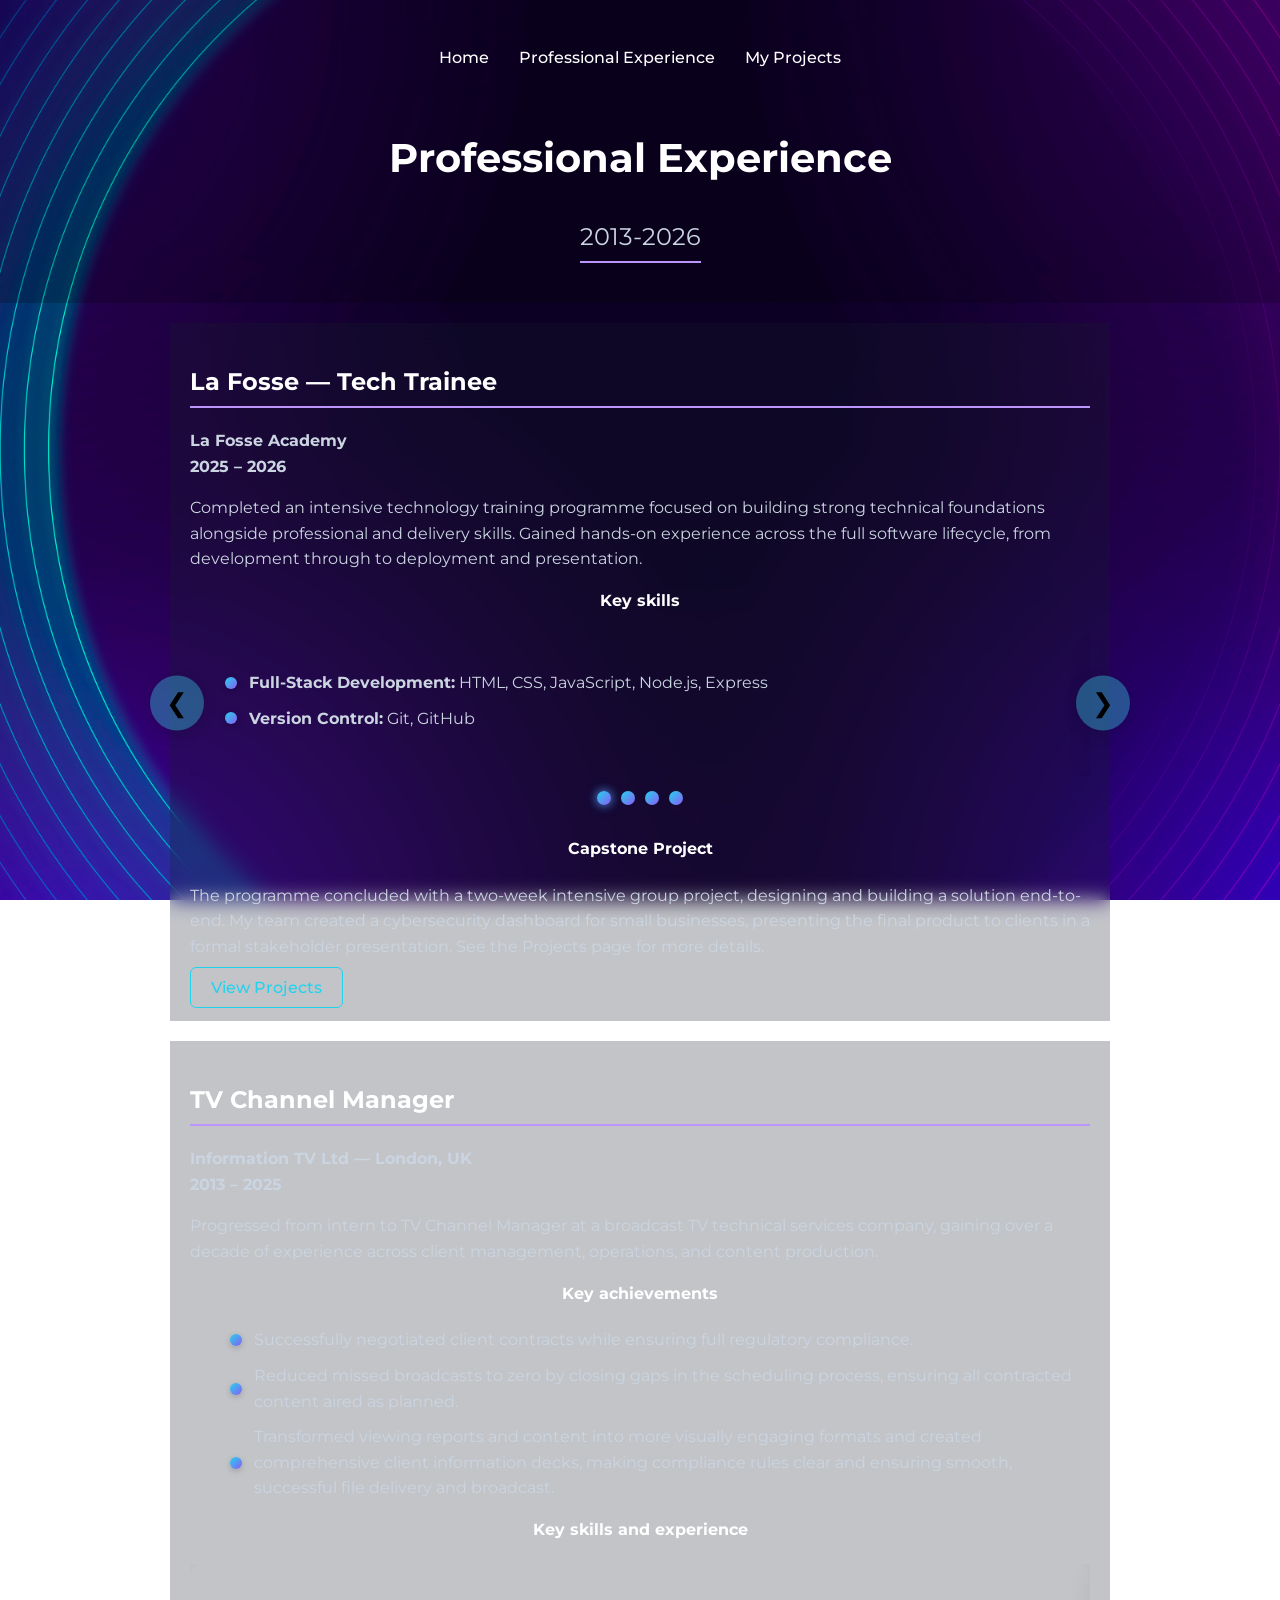
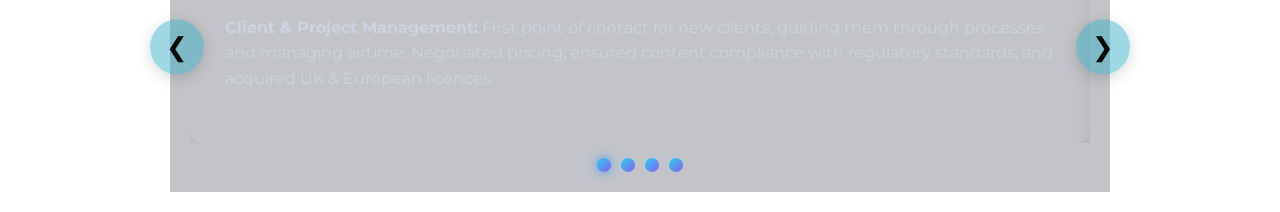
==== cv.html @ b6e808f5 "added html, js and css files and images" ====
<link rel="stylesheet" href="style.css">
<!DOCTYPE html>

<html lang="en">
   
    <head>
        <meta charset="UTF-8">
        <meta name="viewport" content="width=device-width, initial-scale=1.0">
        <title> Maisie Bishop </title>
        <script src="index.js" defer></script>
        <link rel ="icon" href="img/micon.ico" type="image/x-icon">
        <meta name="description" content="Learn more about Maisie Bishop.">
        <meta name="author" content="Maisie Bishop">
         <meta name="keywords" content="About Maisie, Professional Experience and more">
    </head>
  <!--- NAVIGATION BAR --->  
   <header class="hero hero--small">

<nav>
<ul>
<li><a href="/Personal-HTML-CSS-website/home.html">Home</a></li>
<li><a href="/Personal-HTML-CSS-website/cv.html">Professional Experience</a></li>
<li><a href="/Personal-HTML-CSS-website/projects.html">My Projects</a></li>
</ul>
</nav>
<div class="hero-content">

<h1>Professional Experience</h1>

<h2>2013-2026</h2>

</div>
</header>

            <!--- MAIN CONTENT/TITLE --->
    <main>
        <body>
            <!-- <section id="intro">
            <div class="Heading">
            
            <h1><strong>Professional Experience</strong></h1>
            <h3> <em>2013-2026</em></h3>

        
            </div> -->

           
<div class="container">
    <article class="role">
    <h2><strong>La Fosse — Tech Trainee</strong></h2>
    <p class="role-meta">
      <strong>La Fosse Academy<br>
       <span>2025 – 2026</span></strong>
    </p>

    <p>
      Completed an intensive technology training programme focused on building strong
      technical foundations alongside professional and delivery skills. Gained hands-on
      experience across the full software lifecycle, from development through to deployment
      and presentation.
    </p>

<h4>Key skills</h4>

<div class="timeline-carousel">
  <div class="carousel-viewport">
    <div class="carousel-track">
      <div class="experience-card">
        <li><strong>Full-Stack Development:</strong> HTML, CSS, JavaScript, Node.js, Express</li>
        <li><strong>Version Control:</strong> Git, GitHub</li>
      </div>
      <div class="experience-card">
        <li><strong>Data Analytics:</strong> SQL, Python</li>
        <li><strong>Data Visualisation:</strong> Excel, Tableau</li>
      </div>
      <div class="experience-card">
        <li><strong>Data &amp; Architecture Fundamentals:</strong> Data architecture, solutions architecture principles</li>
        <li><strong>DevOps &amp; Cloud:</strong> Docker, AWS</li>
      </div>
      <div class="experience-card">
        <li><strong>Agile Delivery:</strong> Working in Agile teams, sprint planning and collaboration</li>
        <li><strong>Project Management &amp; Change:</strong> Planning, coordination, adapting to evolving requirements</li>
      </div>
    </div>
  </div>

  <!-- carousel buttons -->
  <button class="carousel-btn prev">&#10094;</button>
  <button class="carousel-btn next">&#10095;</button>

  <!-- pagination dots -->
  <div class="pagination-dots"></div>
</div>
<br>

<h4>Capstone Project</h4>
    <p>
      The programme concluded with a two-week intensive group project, designing and building
      a solution end-to-end. My team created a cybersecurity dashboard for small businesses,
      presenting the final product to clients in a formal stakeholder presentation. See the Projects page for more details.
    </p>
    <a href="/projects.html" class="btn-secondary">View Projects</a>

</article>
</div>

<div class="container">
  <article class="role">
    <h2>TV Channel Manager</h2>
    <p class="role-meta">
     <strong>Information TV Ltd — London, UK<br>
      <span>2013 – 2025</span></strong>
    </p>

    <p>
      Progressed from intern to TV Channel Manager at a broadcast TV technical services company,
      gaining over a decade of experience across client management, operations, and content production.
    </p>

    <h4>Key achievements</h4>
    <ul>
      <li>Successfully negotiated client contracts while ensuring full regulatory compliance.</li>
      <li>Reduced missed broadcasts to zero by closing gaps in the scheduling process, ensuring all contracted content aired as planned. </li>
      <li>Transformed viewing reports and content into more visually engaging formats and created comprehensive client information decks, making compliance rules clear and ensuring smooth, successful file delivery and broadcast.</li>
    </ul>

    <h4>Key skills and experience</h4>

 <div class="timeline-carousel">
  <div class="carousel-viewport">
    <div class="carousel-track">
      <div class="experience-card">
        <p>
          <strong>Client & Project Management:</strong> First point of contact for new clients, guiding them through processes and managing airtime. 
          Negotiated pricing, ensured content compliance with regulatory standards, and acquired UK & European licences.
        </p>
      </div>
      <div class="experience-card">
        
        <p>
          <strong>Broadcast Operations:</strong> Supported daily channel operations using Zeus and Phoenix7. Provided quality control to ensure timely, compliant broadcast delivery.
        </p>
      </div>
      <div class="experience-card">
  
        <p>
          <strong>Content Creation & Marketing:</strong> Created pitch decks, wrote and designed the company website in WordPress, and provided voice-over for adverts and promos.
        </p>
      </div>
      <div class="experience-card">
        <p>
          <strong>Office Operations:</strong> Maintained office efficiency, liaised with building management, and ensured staff were updated on essential information.
        </p>
      </div>
    </div>
  </div>

  <!-- carousel buttons -->
  <button class="carousel-btn prev">&#10094;</button>
  <button class="carousel-btn next">&#10095;</button>

  <!-- pagination dots -->
  <div class="pagination-dots"></div>
</div>

  </article>
  </div>

<script src="cv.js"></script>
          
     </body>
---- style.css ----
@import url("https://fonts.googleapis.com/css2?family=Montserrat&display=swap");

/* ===============================
   COLOUR SYSTEM
================================ */

:root{

--bg-main:#0F172A;
--bg-section:#1E293B;
--bg-light:#e5e7eb;

--text-heading:#F1F5F9;
--text-body:#CBD5E1;
--text-dark:#111827;

--accent-primary:#22D3EE;
--accent-primary-hover:#06B6D4;

--accent-secondary:#8B5CF6;

--border-subtle:#334155;

}

/* ===============================
   BODY
================================ */

body {

font-family: Montserrat, sans-serif;

background-image: url("img/background3.jpg");
background-size: cover;
background-position: center;
background-attachment: fixed;

color: var(--text-heading);

margin: 0;
padding: 0;
line-height: 1.6;

}

body::before {

content: "";

position: fixed;
inset: 0;

background: rgba(33, 41, 61, 0);

z-index: -1;

}

/* ===============================
   HEADINGS
================================ */

h1,h2,h3,h4,h5{
color:#ffffff;
}

h1{
text-align:center;
font-size:xx-large;
margin-top:40px;
}

h2{
border-bottom:2px solid #bd94fb;
padding-bottom:5px;
}

h3{
text-align:center;
margin-top:20px;
}

h4{
text-align:center;
margin-top:5px;
}

/* ===============================
   HERO
================================ */
.hero {
  position: relative;
  min-height: 50vh; /* slightly taller for layout */
  /* background-image: url("img/header.png"); */
  background-size: cover;
  background-position: center;
  display: flex;
  flex-direction: column; /* keeps nav at top, hero-content below */
  justify-content: flex-start; /* start from top */
  color: var(--text-heading);
}

/* optional overlay to darken background for readability */
.hero::before {
  content: "";
  position: absolute;
  inset: 0;
  background: rgba(0, 0, 0, 0.2);
  z-index: 0;
  pointer-events: none;
}

.hero--small {
  min-height: auto;          /* remove forced height */
  padding: 20px 8px;         /* small top/bottom padding */
  display: flex;
  justify-content: center;    /* horizontal centering */
  align-items: center;        /* vertical centering */
  text-align: center;         /* center text */
}

/* hero-content stacked and compact */
.hero--small .hero-content {
  flex-direction: column !important;  /* stacked layout */
  align-items: center;
  justify-content: center;
  margin: 0;
  gap: 8px;  /* smaller space between headings and paragraph */
  padding: 0; /* remove extra padding */
}

/* Optional: reduce text size for smaller hero */
.hero--small .hero-content h1 {
  font-size: clamp(2rem, 4vw, 2.5rem);
  white-space: normal;  /* allow wrapping if needed */
}

.hero--small .hero-content h2 {
  font-size: clamp(1rem, 2.5vw, 1.5rem);
}

.hero--small .hero-content p {
  font-size: 1rem;
  max-width: 400px;
}

/* ===============================
   NAV
================================ */
.hero nav {
  position: relative;
  z-index: 2;
  padding: 25px 8%;
  backdrop-filter: blur(6px);
}

nav ul {
  list-style: none;
  display: flex;
  gap: 30px;
  justify-content: center;
  padding: 0;
  margin: 0;
}

nav a {
  text-decoration: none;
  color: white;
  font-weight: 500;
  transition: color 0.2s ease;
}

nav a:hover {
  color: var(--accent-primary);
}

/* ===============================
   HERO CONTENT (text + image)
================================ */
.hero-content {
  position: relative;
  z-index: 2;
  display: flex;
  flex-direction: row;       /* side by side */
  align-items: center;       /* vertical center */
  justify-content: space-between; /* pushes text left, image right */
  width: 100%;               /* fill full width of hero */
  max-width: 1200px;         /* optional: limits content stretch */
  margin: 0 auto;            /* centers the content block */
  padding: 80px 8%;          /* adds space from edges */
  gap: 60px;                 /* extra space between text and image */
}

/* text column */
.hero-text {
  flex: 1;
  max-width: 600px;          /* prevents text from taking full half-width */
}

/* image column */
.hero-image {
  flex: 1;
  display: flex;
  justify-content: flex-end; /* keeps image to the right */
  align-items: center;
  position: relative;
  max-width: 500px;          /* optional to limit image width */
}

.hero-image img {
  max-width: 100%;
  height: auto;
  border-radius: 12px;
  box-shadow: 0 10px 30px rgba(0,0,0,0.3);
}

/* subtle glow */
.hero-image::before {
  content: "";
  position: absolute;
  width: 350px;
  height: 350px;
  border-radius: 50%;
  background: radial-gradient(circle, rgba(34,211,238,0.25) 0%, rgba(139,92,246,0.15) 70%, transparent 100%);
  filter: blur(80px);
  z-index: -1;
  top: 50%;
  right: -50px;
  transform: translateY(-50%);
  pointer-events: none;
}

/* ===============================
   HEADINGS
================================ */
.hero h1 {
  font-size: clamp(2.8rem, 5vw, 4rem);
  margin-bottom: 10px;
  line-height: 1.1;
  color: white; /* match nav */
  white-space: nowrap;
}

.hero h2 {
  font-weight: 400;
  color: var(--text-body);
  margin-bottom: 20px;
}

.hero p {
  color: #e5e7eb; /* light text for readability */
  margin-bottom: 30px;
  font-size: 1.1rem;
  max-width: 520px;
}

/* ===============================
   RESPONSIVE
================================ */
@media (max-width: 900px) {
  .hero-content {
    flex-direction: column; /* stack text + image */
    text-align: center;
  }

  .hero-image {
    margin-top: 30px;
  }

  .hero-image::before {
    width: 250px;
    height: 250px;
    right: 0;
    top: 50%;
    transform: translateY(-50%);
  }

  .hero-text h1,
  .hero-text h2,
  .hero-text p {
    text-align: center;
    white-space: normal;
  }
}

/* ===============================
   BUTTONS
================================ */

.hero-buttons {
display: flex;
gap: 15px;
flex-wrap: wrap;
}

.btn-primary {
background: var(--accent-primary);
color: var(--bg-main);
padding: 10px 20px;
border-radius: 6px;
text-decoration: none;
font-weight: 500;
transition: background 0.2s ease;
}

.btn-primary:hover {
background: var(--accent-primary-hover);
}

.btn-secondary {
background: transparent;
border: 1px solid var(--accent-primary);
color: var(--accent-primary);
padding: 10px 20px;
border-radius: 6px;
text-decoration: none;
font-weight: 500;
transition: all 0.2s ease;
}

.btn-secondary:hover {
background: var(--accent-primary);
color: var(--bg-main);
}

/* ===============================
   CONTAINERS
================================ */

.container{
width:80%;
max-width:900px;
margin:20px auto;
/* background-color:var(--bg-light); */
/* border:2px solid #22505f; */
padding:20px;
}

.quotes{
text-align:center;
width:80%;
max-width:900px;
margin:20px auto;
/* background-color:var(--bg-light); */
/* border:2px solid #22505f; */
padding:20px;
}

.container::before {

content: "";

position: fixed;
inset: 0;

background: rgba(25, 31, 46, 0.263);

z-index: -1;

}

.quotes::before {

content: "";

position: fixed;
inset: 0;

background: rgba(25, 31, 46, 0.263);

z-index: -1;

}

/* ===============================
   FOOTER
================================ */

footer{

text-align:center;
background-color:#22505f;
padding:10px;
font-size:14px;
color:var(--bg-light);
margin-top:40px;

}

/* ===============================
   IMAGES
================================ */

img{

display:block;
margin:5px auto;
max-width:100%;
height:auto;

background-color:var(--bg-light);
box-shadow:5px 5px 15px rgba(0,0,0,0.3);

}

/* ===============================
   LISTS   
================================ */

ul li:not(nav ul li) {
  list-style: none; /* remove default bullets */
  position: relative;
  padding-left: 24px; /* space for custom bullet */
  margin-bottom: 10px;
}

/* Custom bullet */
ul li:not(nav ul li)::before {
  content: '';
  position: absolute;
  left: 0;
  top: 50%;
  transform: translateY(-50%);
  width: 12px;
  height: 12px;
  border-radius: 50%;
  background: linear-gradient(135deg, #22D3EE, #8B5CF6);
  box-shadow: 0 2px 6px rgba(0,0,0,0.2);
}


/* ===============================
   EXPERIENCE SECTION
================================ */

#experience{
margin-top:40px;
}

#experience article.role{

margin-bottom:40px;
padding:20px;

border:2px solid #22505f;
border-radius:10px;

background-color:var(--bg-light);

}

#experience .role-meta{

text-align:center;
font-style:italic;
color:#6b7280;
margin-bottom:15px;

}

#experience ul{

list-style:none;
padding-left:0;
margin:20px 0;

}

#experience ul li{

border:1px solid #1f3f4b;
border-radius:5px;
padding:8px 12px;
margin-bottom:10px;

background-color:var(--bg-light);

}

.container,
.quotes,
#experience article.role {

/* background: rgba(30,41,59,0.85); */

/* border: 1px solid var(--border-subtle); */

border-radius: 12px;

backdrop-filter: blur(10px);

color: var(--text-body);

}

/* ===============================
   VIDEO
================================ */

video{
display:block;
margin:20px auto;
}

/* ===============================
   CAROUSEL
================================ */

.experience{
max-width:700px;
margin:auto;
padding:20px 20px;
text-align:center;
}

.timeline-carousel{
display: flex;
  flex-direction: column; /* stack children vertically */
  align-items: center;    /* center horizontally */
  position: relative;
}

.carousel-viewport{
 width: 100%;
  overflow: hidden;
  position: relative;
  display: flex;   
}

.carousel-track{
display:flex;
transition:transform .5s ease;
}

.experience-card{

min-width:100%;
/* background:#f7f7f7; */

padding:35px;
border-radius:14px;

box-shadow:0 8px 25px rgba(0,0,0,.08);

text-align:left;
box-sizing:border-box;

}

.experience-card li {
  list-style: none;       /* ensure no default bullet */
  position: relative;
  padding-left: 24px;
  margin-bottom: 10px;
}

/* custom bullet inside experience cards */
.experience-card li::before {
  content: '';
  position: absolute;
  left: 0;
  top: 50%;
  transform: translateY(-50%);
  width: 12px;
  height: 12px;
  border-radius: 50%;
  background: linear-gradient(135deg, #22D3EE, #8B5CF6);
  box-shadow: 0 2px 6px rgba(0,0,0,0.2);
}

/* arrows */

.carousel-btn{

position:absolute;
  top: 40%;                  /* center vertically relative to viewport */
  transform: translateY(-50%); /* truly center the button */
background:rgba(49, 171, 198, 0.467);
border:none;

font-size:26px;
cursor:pointer;

padding:12px 16px;
border-radius:50%;

box-shadow:0 4px 15px rgba(0,0,0,.15);

z-index:5;

}

.prev{left:-40px;}
.next{right:-40px;}

/* dots */

.timeline-carousel .pagination-dots {
  display: flex;
  justify-content: center;
  gap: 10px;
  margin-top: 15px;

  /* Force dots below everything */
  clear: both;
  width: 100%;
  position: relative;
  z-index: 5;
}

.timeline-carousel .dot {
  width: 14px;
  height: 14px;
  border-radius: 50%;
  background: linear-gradient(135deg, #22D3EE, #8B5CF6);
  cursor: pointer;
  transition: transform 0.3s ease, box-shadow 0.3s ease;
}

.timeline-carousel .dot.active {
  
  box-shadow: 0 0 12px rgba(34, 211, 238, 0.6), 0 0 8px rgba(139, 92, 246, 0.6);
}
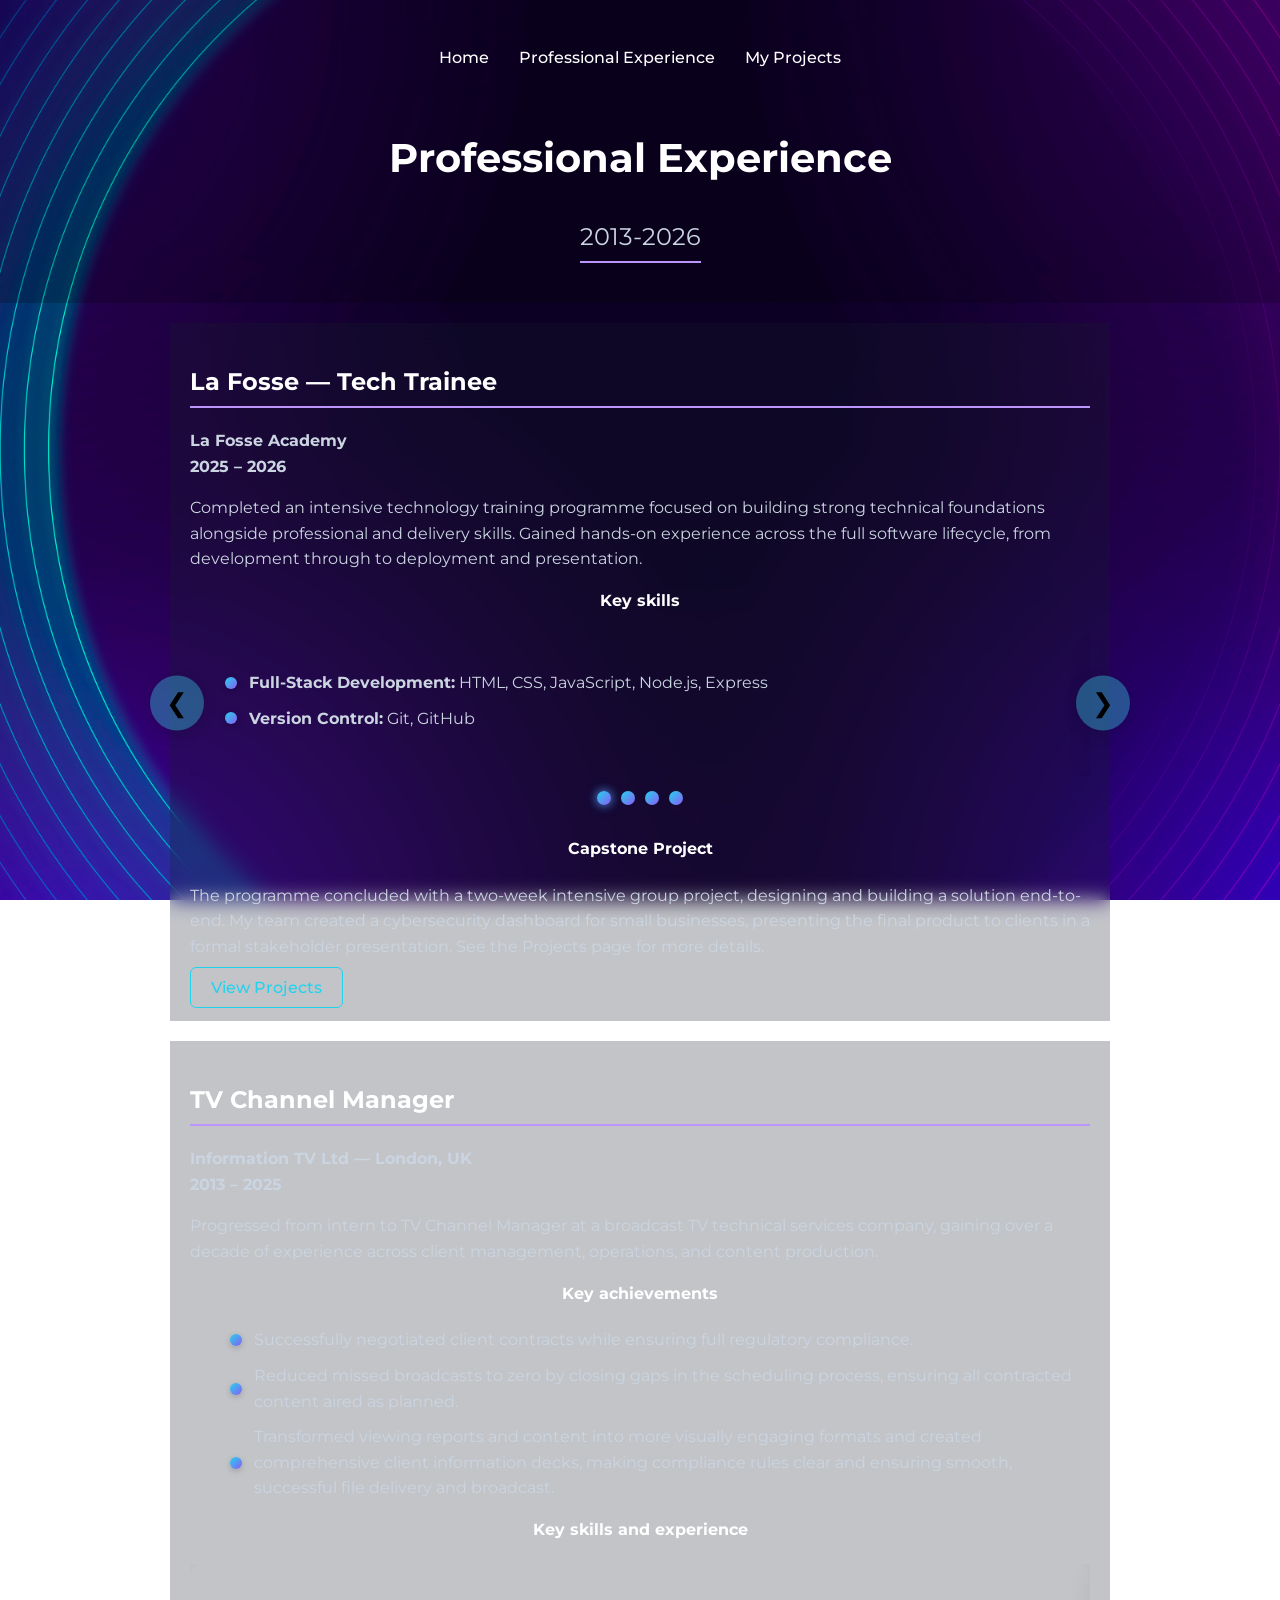
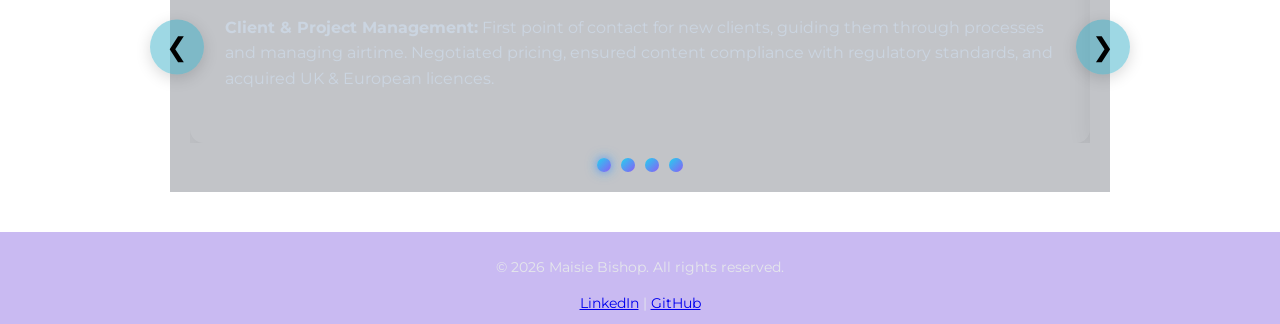
==== commit 3b8ad97c: "changed nav links and added footer" ====
--- a/cv.html
+++ b/cv.html
@@ -18,9 +18,9 @@
 
 <nav>
 <ul>
-<li><a href="/Personal-HTML-CSS-website/home.html">Home</a></li>
-<li><a href="/Personal-HTML-CSS-website/cv.html">Professional Experience</a></li>
-<li><a href="/Personal-HTML-CSS-website/projects.html">My Projects</a></li>
+<li><a href="/index.html">Home</a></li>
+<li><a href="/cv.html">Professional Experience</a></li>
+<li><a href="/projects.html">My Projects</a></li>
 </ul>
 </nav>
 <div class="hero-content">
@@ -168,4 +168,8 @@
 
 <script src="cv.js"></script>
           
-     </body>+     </body>
+
+     <footer>
+                <p>© 2026 Maisie Bishop. All rights reserved.</p> <a href="https://www.linkedin.com/in/maisie-bishop-5b286761/" target="_blank">LinkedIn</a> | <a href="https://github.com/Maisie90" target="_blank">GitHub</a>
+                </footer>
--- a/style.css
+++ b/style.css
@@ -621,4 +621,17 @@
 .timeline-carousel .dot.active {
   
   box-shadow: 0 0 12px rgba(34, 211, 238, 0.6), 0 0 8px rgba(139, 92, 246, 0.6);
-}+}
+
+/* =========================
+ FOOTER
+========================= */
+footer{
+text-align:center;
+background-color: #8867e274;
+padding:10px;       
+font-size:14px;
+color:var(--bg-light);
+margin-top:40px;
+}
+
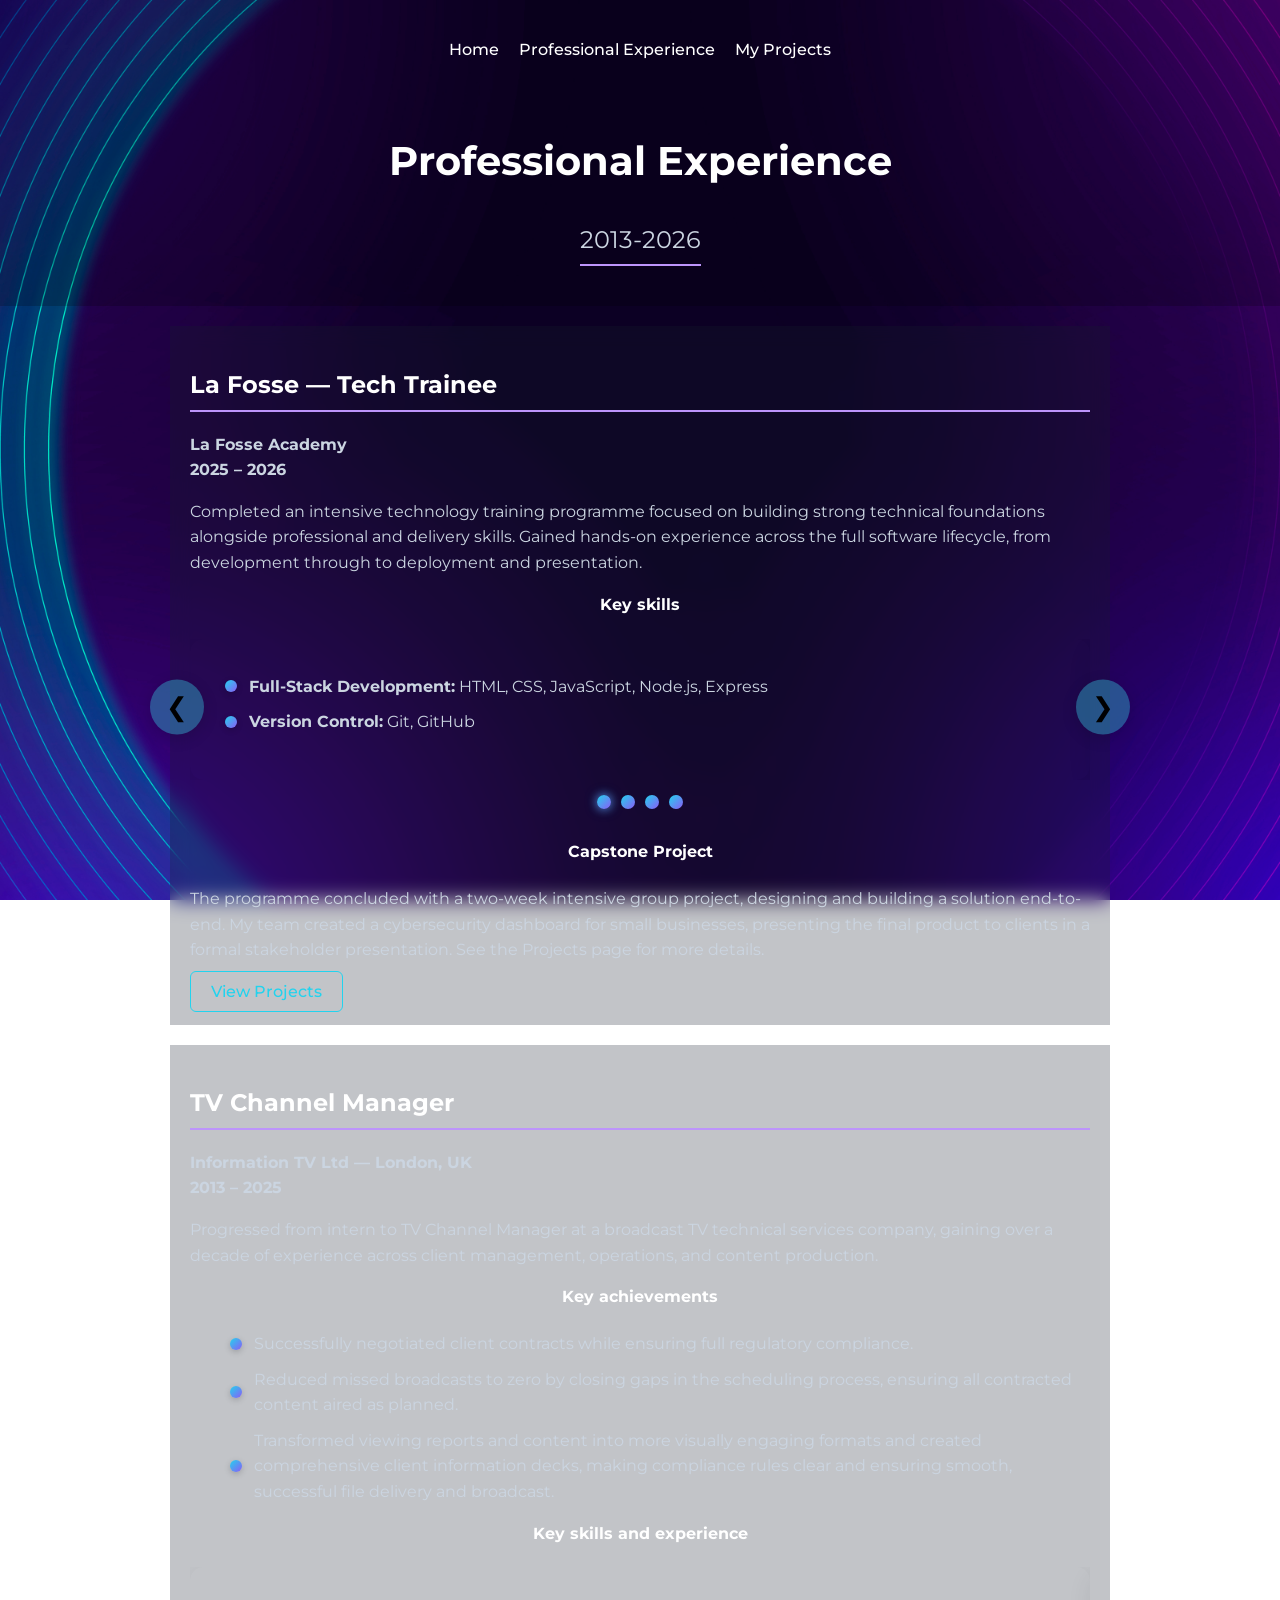
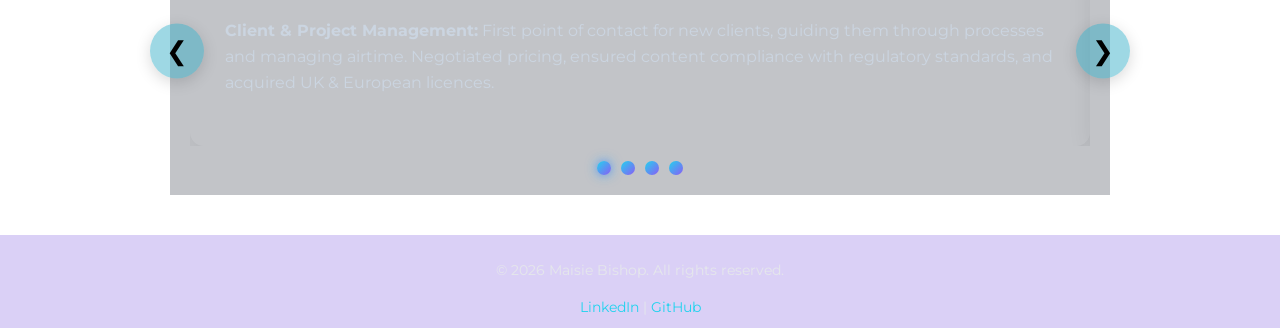
==== commit 6a256967: "fixing mobile nav display and carousel" ====
--- a/cv.html
+++ b/cv.html
@@ -17,6 +17,13 @@
    <header class="hero hero--small">
 
 <nav>
+
+       <input type="checkbox" id="nav-toggle" class="nav-toggle">
+  
+  <label for="nav-toggle" class="nav-toggle-label">
+    <span></span>
+  </label>
+  
 <ul>
 <li><a href="/index.html">Home</a></li>
 <li><a href="/cv.html">Professional Experience</a></li>
--- a/style.css
+++ b/style.css
@@ -57,6 +57,11 @@
 
 }
 
+/* Prevent horizontal overflow on mobile */
+html, body {
+  overflow-x: hidden;
+}
+
 /* ===============================
    HEADINGS
 ================================ */
@@ -91,18 +96,13 @@
 ================================ */
 .hero {
   position: relative;
-  min-height: 50vh; /* slightly taller for layout */
-  /* background-image: url("img/header.png"); */
   background-size: cover;
   background-position: center;
-  display: flex;
-  flex-direction: column; /* keeps nav at top, hero-content below */
-  justify-content: flex-start; /* start from top */
   color: var(--text-heading);
 }
 
 /* optional overlay to darken background for readability */
-.hero::before {
+.hero::before, .hero--small::before {
   content: "";
   position: absolute;
   inset: 0;
@@ -111,13 +111,16 @@
   pointer-events: none;
 }
 
+.hero, .hero--small {
+  display: flex;
+  flex-direction: column;
+  justify-content: flex-start; /* Both start from the top now */
+  align-items: center;
+  min-height: auto;
+}
+
 .hero--small {
-  min-height: auto;          /* remove forced height */
-  padding: 20px 8px;         /* small top/bottom padding */
-  display: flex;
-  justify-content: center;    /* horizontal centering */
-  align-items: center;        /* vertical centering */
-  text-align: center;         /* center text */
+  padding: 0 8px 20px 8px; 
 }
 
 /* hero-content stacked and compact */
@@ -149,19 +152,36 @@
    NAV
 ================================ */
 .hero nav {
-  position: relative;
-  z-index: 2;
-  padding: 25px 8%;
-  backdrop-filter: blur(6px);
+ position: relative;
+  z-index: 10;
+  width: 100%;
+  box-sizing: border-box;
+  
+  /* This creates the consistent "gap" from the top of the browser */
+  padding: 40px 15px; 
+  
+  display: flex;
+  justify-content: center;
+  align-items: center;
 }
 
 nav ul {
-  list-style: none;
+list-style: none;
   display: flex;
-  gap: 30px;
+  flex-wrap: wrap;       /* Allows links to wrap to a second line if needed */
+  gap: 20px;            /* Uniform spacing between all items */
   justify-content: center;
+  align-items: center;  /* Vertically centers items if one is taller than others */
   padding: 0;
   margin: 0;
+  width: 100%;
+  max-width: 500px;     /* Prevents links from spreading too wide */
+}
+
+nav li {
+  text-align: center;   /* Forces text like "Professional Experience" to center */
+  display: flex;
+  justify-content: center;
 }
 
 nav a {
@@ -169,6 +189,9 @@
   color: white;
   font-weight: 500;
   transition: color 0.2s ease;
+  display: inline-block;
+  text-align: center;   /* Ensures multi-line links are center-justified */
+  line-height: 1.2;     /* Keeps multi-line links compact */
 }
 
 nav a:hover {
@@ -179,28 +202,29 @@
    HERO CONTENT (text + image)
 ================================ */
 .hero-content {
-  position: relative;
+ position: relative;
   z-index: 2;
   display: flex;
-  flex-direction: row;       /* side by side */
-  align-items: center;       /* vertical center */
-  justify-content: space-between; /* pushes text left, image right */
-  width: 100%;               /* fill full width of hero */
-  max-width: 1200px;         /* optional: limits content stretch */
-  margin: 0 auto;            /* centers the content block */
-  padding: 80px 8%;          /* adds space from edges */
-  gap: 60px;                 /* extra space between text and image */
+  flex-wrap: wrap;          /* prevents overflow */
+  align-items: center;
+  justify-content: center;  /* keeps layout centered */
+  width: 100%;
+  max-width: 1100px;
+  margin: 0 auto;
+  padding: 80px 20px;
+  gap: 60px;
 }
 
 /* text column */
 .hero-text {
   flex: 1;
   max-width: 600px;          /* prevents text from taking full half-width */
+  min-width: 0;
 }
 
 /* image column */
 .hero-image {
-  flex: 1;
+  flex: 1 1 300px;
   display: flex;
   justify-content: flex-end; /* keeps image to the right */
   align-items: center;
@@ -211,25 +235,13 @@
 .hero-image img {
   max-width: 100%;
   height: auto;
-  border-radius: 12px;
+  border-radius: 50%;   /* makes the image a circle */
+  object-fit: cover;    /* ensures the image fills the circle nicely */
+  aspect-ratio: 1 / 1;  /* keeps it perfectly square */
   box-shadow: 0 10px 30px rgba(0,0,0,0.3);
-}
-
-/* subtle glow */
-.hero-image::before {
-  content: "";
-  position: absolute;
-  width: 350px;
-  height: 350px;
-  border-radius: 50%;
-  background: radial-gradient(circle, rgba(34,211,238,0.25) 0%, rgba(139,92,246,0.15) 70%, transparent 100%);
-  filter: blur(80px);
-  z-index: -1;
-  top: 50%;
-  right: -50px;
-  transform: translateY(-50%);
-  pointer-events: none;
-}
+  border: 1px solid var(--accent-primary);
+}
+
 
 /* ===============================
    HEADINGS
@@ -240,6 +252,8 @@
   line-height: 1.1;
   color: white; /* match nav */
   white-space: nowrap;
+  text-align: left;
+  
 }
 
 .hero h2 {
@@ -260,8 +274,13 @@
 ================================ */
 @media (max-width: 900px) {
   .hero-content {
-    flex-direction: column; /* stack text + image */
-    text-align: center;
+   flex-direction: column;
+  align-items: center;
+  justify-content: center;
+  text-align: center;
+  width: 100%;
+   padding:40px 20px;
+  gap:30px;
   }
 
   .hero-image {
@@ -281,6 +300,136 @@
   .hero-text p {
     text-align: center;
     white-space: normal;
+  }
+}
+
+@media (max-width: 600px) {
+
+  /* 1. Reset the content container */
+  .hero-content {
+    width: 100%;
+    box-sizing: border-box; /* Crucial: includes padding in the width calculation */
+    padding: 40px 20px;     /* Fixed pixel padding instead of percentages */
+    margin: 0;              /* Ensure no auto-margins are pushing it */
+    display: flex;
+    flex-direction: column;
+    align-items: center;    /* Center everything horizontally */
+    overflow: hidden;       /* Clip anything that tries to poke out */
+  }
+
+  /* 2. Fix the Image from pushing the boundary */
+  .hero-image {
+    width: 100%;
+    max-width: 280px;      /* Slightly smaller for mobile phones */
+    margin: 20px auto 0 auto; /* Centered with top margin */
+    display: flex;
+    justify-content: center;
+  }
+
+  .hero-image img {
+    width: 100%;           /* Scale to the container */
+    max-width: 250px;      /* Absolute max size on mobile */
+    height: auto;
+  }
+
+  /* 3. Ensure text doesn't overflow */
+  .hero-text {
+    width: 100%;
+    text-align: center;
+  }
+}
+
+/* ===============================
+   BURGER MENU LOGIC
+================================ */
+
+/* Hide checkbox and label by default (Desktop) */
+.nav-toggle, .nav-toggle-label {
+  display: none;
+}
+
+@media (max-width: 768px) {
+  /* Show the hamburger icon */
+  .nav-toggle-label {
+    display: flex;
+    align-items: center;
+    cursor: pointer;
+    position: relative;
+    z-index: 20;
+    padding: 10px;
+  }
+
+  /* Create the 3 lines of the burger */
+  .nav-toggle-label span,
+  .nav-toggle-label span::before,
+  .nav-toggle-label span::after {
+    display: block;
+    background: white;
+    height: 3px;
+    width: 30px;
+    border-radius: 2px;
+    position: relative;
+    transition: all 0.3s ease;
+  }
+
+  .nav-toggle-label span::before,
+  .nav-toggle-label span::after {
+    content: "";
+    position: absolute;
+  }
+
+  .nav-toggle-label span::before { bottom: 10px; }
+  .nav-toggle-label span::after { top: 10px; }
+
+  /* 1. Ensure the nav container itself spans the full screen width */
+  .hero nav {
+    width: 100%;
+    padding: 20px 0; /* Remove side padding so burger can hit the edges if needed */
+    justify-content: space-between; /* Pushes burger to one side if you add a logo later */
+    padding-left: 5%; /* Adds a little breathing room for the icon */
+    padding-right: 5%;
+  }
+
+  /* Transform Nav into a dropdown menu */
+  nav ul {
+    position: absolute;
+    top: 100%; /* Sits right below the nav bar */
+    left: 0;
+    width: 100vw; /* Forces it to be exactly 100% of the Viewport Width */
+    margin-left: calc(-5%); /* Offsets the nav's padding-left to stay flush */
+    flex-direction: column;
+    background: rgba(15, 23, 42, 0.95); /* Matches your --bg-main */
+    backdrop-filter: blur(10px);
+    padding: 20px;
+    gap: 20px;
+    text-align: center;
+    
+    /* Hidden by default */
+    opacity: 0;
+    visibility: hidden;
+    transform: translateY(-10px);
+    transition: all 0.3s ease;
+    border-bottom: 1px solid var(--accent-primary);
+  }
+
+  /* SHOW MENU WHEN CHECKBOX IS CLICKED */
+  .nav-toggle:checked ~ ul {
+    opacity: 1;
+    visibility: visible;
+    transform: translateY(0);
+  }
+
+  /* Burger to "X" Animation when checked */
+  .nav-toggle:checked + .nav-toggle-label span { background: transparent; }
+  .nav-toggle:checked + .nav-toggle-label span::before { transform: rotate(45deg); top: 0; }
+  .nav-toggle:checked + .nav-toggle-label span::after { transform: rotate(-45deg); top: 0; }
+
+  /* Ensure links take up full width for easy tapping */
+  nav a {
+    font-size: 1.2rem;
+    padding: 10px;
+    display: block;
+    max-width: 100% !important;
   }
 }
 
@@ -329,11 +478,9 @@
 ================================ */
 
 .container{
-width:80%;
+width:90%;
 max-width:900px;
 margin:20px auto;
-/* background-color:var(--bg-light); */
-/* border:2px solid #22505f; */
 padding:20px;
 }
 
@@ -501,6 +648,9 @@
 video{
 display:block;
 margin:20px auto;
+width:100%;
+max-width:100%;
+height:auto;
 }
 
 /* ===============================
@@ -628,10 +778,103 @@
 ========================= */
 footer{
 text-align:center;
-background-color: #8867e274;
+background-color: #8867e24f;
 padding:10px;       
 font-size:14px;
 color:var(--bg-light);
 margin-top:40px;
 }
 
+/* =========================
+ LINKS  
+========================= */
+
+a {
+color: var(--accent-primary);
+text-decoration: none;
+transition: color 0.2s ease;
+}
+
+a:hover {
+color: var(--accent-primary-hover);
+}   
+
+a:visited {
+color: var(--accent-primary);
+}
+
+/* ===============================
+   MOBILE IMPROVEMENTS
+================================ */
+
+@media (max-width: 600px){
+
+.hero-buttons{
+flex-direction:column;
+align-items:center;
+}
+
+.hero-buttons a{
+width:100%;
+max-width:260px;
+text-align:center;
+}
+
+}
+
+@media (max-width: 600px) {
+  /* 1. The viewport must be exactly the screen width */
+  .carousel-viewport {
+  overflow: hidden !important; /* Prevents manual scrolling from breaking the JS position */
+    touch-action: pan-y;         /* Allows vertical page scroll, but intercepts horizontal swipes */
+    width: 100%;
+    position: relative;
+  }
+
+  /* 2. The track should only be as wide as the cards it shows */
+  .carousel-track {
+ display: flex;
+    transition: transform 0.4s cubic-bezier(0.25, 1, 0.5, 1); /* Makes the "snap" look professional */
+    will-change: transform; /* Helps mobile performance */
+  }
+
+  /* 3. THE CARD: The ultimate wrapping fix */
+  .experience-card {
+    flex: 0 0 100% !important;
+    width: 100% !important;
+    min-width: 100% !important;
+    max-width: 100% !important;
+    box-sizing: border-box !important;
+    padding: 30px 20px !important;
+    
+    /* Force text behavior */
+    display: block !important; 
+    white-space: normal !important; 
+    word-break: break-word !important;
+    overflow-wrap: break-word !important;
+    height: auto !important;
+  }
+
+  /* 4. Force EVERY text element to wrap */
+  .experience-card h3, 
+  .experience-card h4, 
+  .experience-card p, 
+  .experience-card ul, 
+  .experience-card li {
+    display: block !important;
+    white-space: normal !important;
+    width: 100% !important;
+    max-width: 100% !important;
+    text-align: left !important;
+    overflow: visible !important;
+    margin-bottom: 10px;
+  }
+
+  /* 5. Center the arrows relative to the card */
+  .carousel-btn {
+ display: none !important;
+  }
+
+  /* .prev { left: 5px !important; }
+  .next { right: 5px !important; } */
+}
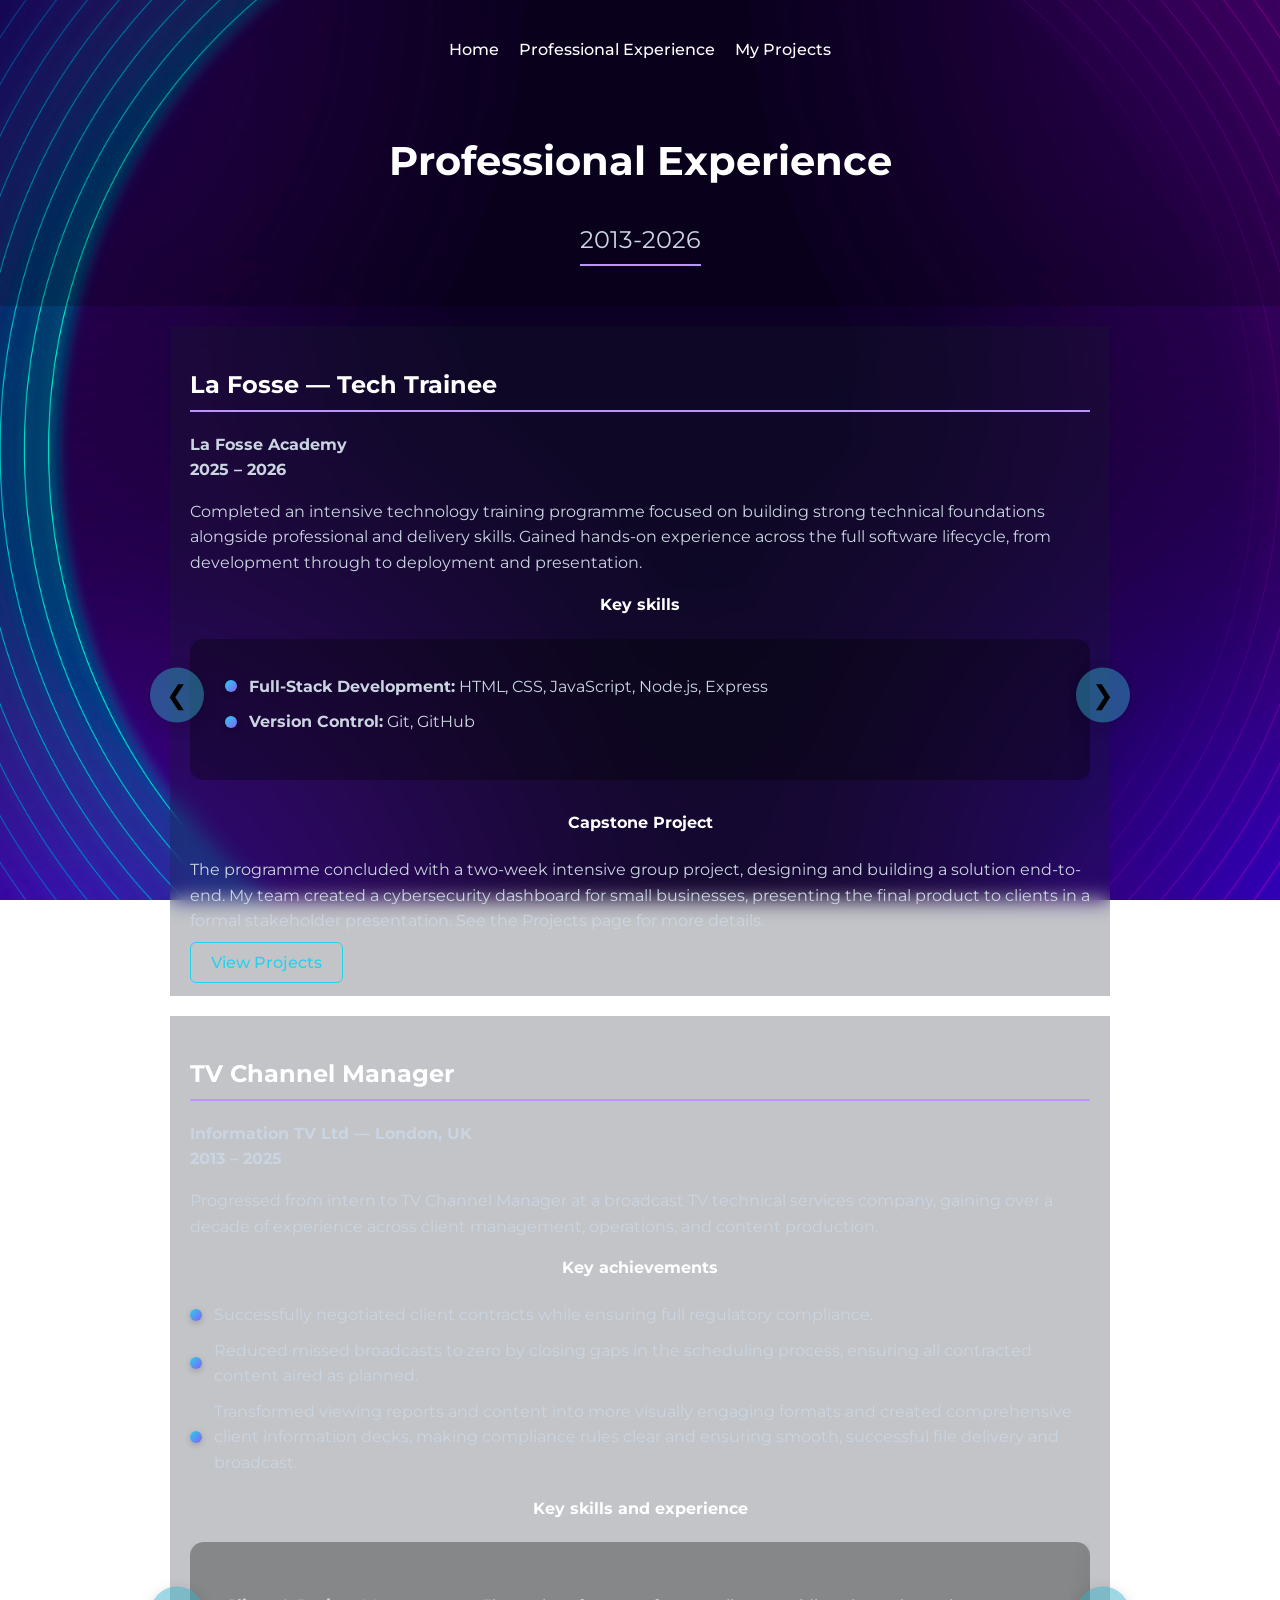
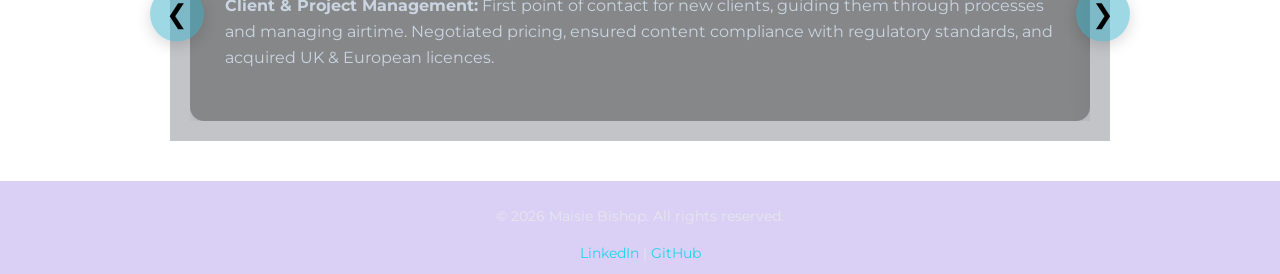
==== commit 73669ecb: "fixing mobile nav display and carouselagain" ====
--- a/cv.html
+++ b/cv.html
@@ -23,7 +23,7 @@
   <label for="nav-toggle" class="nav-toggle-label">
     <span></span>
   </label>
-  
+
 <ul>
 <li><a href="/index.html">Home</a></li>
 <li><a href="/cv.html">Professional Experience</a></li>
@@ -91,13 +91,17 @@
     </div>
   </div>
 
-  <!-- carousel buttons -->
-  <button class="carousel-btn prev">&#10094;</button>
-  <button class="carousel-btn next">&#10095;</button>
+<button class="carousel-btn prev">&#10094;</button>
+<button class="carousel-btn next">&#10095;</button>
 
-  <!-- pagination dots -->
-  <div class="pagination-dots"></div>
+<div class="pagination-container">
+  <div class="carousel-controls-mobile">
+    <button class="mobile-arrow prev">←</button>
+    <div class="pagination-dots"></div> <button class="mobile-arrow next">→</button>
+  </div>
 </div>
+  </div>
+
 <br>
 
 <h4>Capstone Project</h4>
@@ -162,12 +166,15 @@
     </div>
   </div>
 
-  <!-- carousel buttons -->
-  <button class="carousel-btn prev">&#10094;</button>
-  <button class="carousel-btn next">&#10095;</button>
+<button class="carousel-btn prev">&#10094;</button>
+<button class="carousel-btn next">&#10095;</button>
 
-  <!-- pagination dots -->
-  <div class="pagination-dots"></div>
+<div class="pagination-container">
+  <div class="carousel-controls-mobile">
+    <button class="mobile-arrow prev">←</button>
+    <div class="pagination-dots"></div> <button class="mobile-arrow next">→</button>
+  </div>
+</div>
 </div>
 
   </article>
--- a/style.css
+++ b/style.css
@@ -554,6 +554,10 @@
 /* ===============================
    LISTS   
 ================================ */
+ul:not(nav ul) {
+  padding-left: 0;
+  margin: 20px 0;
+}
 
 ul li:not(nav ul li) {
   list-style: none; /* remove default bullets */
@@ -692,6 +696,7 @@
 border-radius:14px;
 
 box-shadow:0 8px 25px rgba(0,0,0,.08);
+background-color: #00000050;
 
 text-align:left;
 box-sizing:border-box;
@@ -874,7 +879,41 @@
   .carousel-btn {
  display: none !important;
   }
-
-  /* .prev { left: 5px !important; }
-  .next { right: 5px !important; } */
+/* 5. NEW: Mobile Arrow/Dot Row */
+  .carousel-controls-mobile {
+    display: flex !important; /* Forces it to show on mobile */
+    align-items: center;
+    justify-content: center;
+    gap: 15px;
+    margin-top: 25px;
+    padding-bottom: 20px;
+  }
+
+  .mobile-arrow {
+    background: transparent;
+    border: 1px solid rgba(255, 255, 255, 0.3);
+    color: var(--accent-primary);
+    border-radius: 50%;
+    width: 38px;
+    height: 38px;
+    display: flex;
+    align-items: center;
+    justify-content: center;
+    font-size: 1.2rem;
+    cursor: pointer;
+    -webkit-tap-highlight-color: transparent;
+  }
+
+  .pagination-dots {
+    display: flex !important;
+    gap: 10px;
+    margin: 0 !important; /* Removes desktop spacing */
+  }
+}
+
+/* Hide the mobile arrow row on screens larger than 600px */
+@media (min-width: 601px) {
+  .carousel-controls-mobile {
+    display: none !important;
+  }
 }
